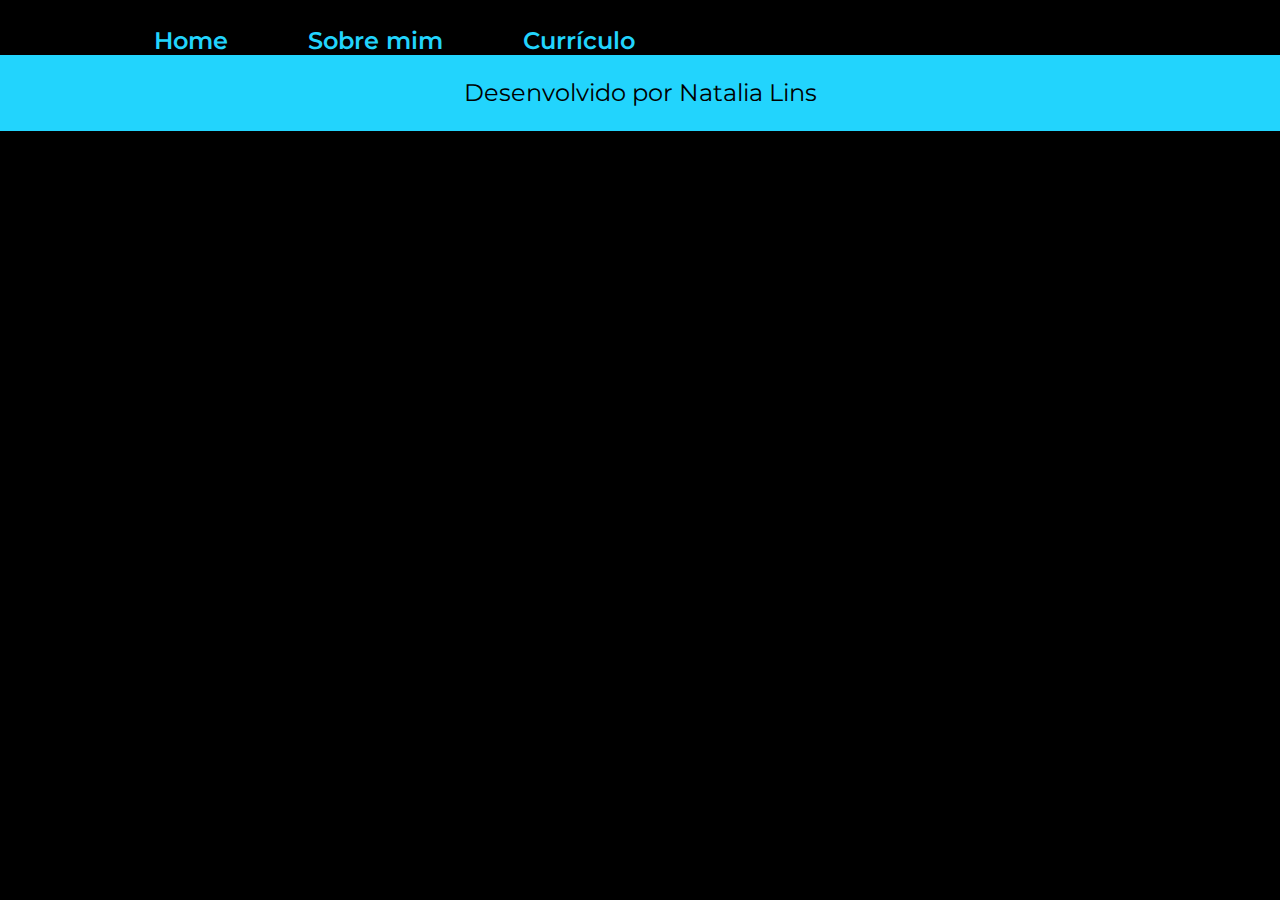
==== about.html @ 6e6d4805 "Adicionar navegação, header e footer" ====
<!DOCTYPE html>
<html lang="en">
<head>
    <meta charset="UTF-8">
    <meta name="viewport" content="width=device-width, initial-scale=1.0">
    <title>Sobre mim</title>
    <link rel="stylesheet" href="./styles/styles.css">
</head>
<body>
    <header class="cabecalho">
        <nav class="cabecalho__menu">
            <a class="cabecalho__menu__links" href="index.html">Home</a>
            <a class="cabecalho__menu__links"  href="about.html">Sobre mim</a>
            <a class="cabecalho__menu__links" href="curriculo.html">Currículo</a>
        </nav>
    </header>

    <main></main>

    <footer class="rodape">
        <p>Desenvolvido por Natalia Lins</p>
    </footer>
</body>
</html>
---- styles/styles.css ----
@import url('https://fonts.googleapis.com/css2?family=Krona+One&display=swap');
@import url('https://fonts.googleapis.com/css2?family=Montserrat:ital,wght@0,100..900;1,100..900&display=swap');

* {
    margin: 0;
    padding: 0;
}

body {
    box-sizing: border-box;
    background-color: black;
    color: #f6f6f6;
}

.cabecalho{
    padding: 2% 0% 0% 12%;
}

.cabecalho__menu{
    display: flex;
    gap: 80px;
}

.cabecalho__menu__links{
    font-family: "Montserrat", sans-serif;
    font-size: 24px;
    font-weight: 600;
    color: #22d4fd;
    text-decoration: none;
}

.apresentacao {
    padding: 5% 12%;
    display: flex;
    align-items: center;
    justify-content: space-between;
}

.apresentacao__conteudo{
    width: 615px;
    display: flex;
    flex-direction: column;
    gap: 40px;
}

.apresentacao__conteudo__titulo{
    font-size: 36px;
    font-family: "Krona One", sans-serif;
}

.titulo-destaque {
    color: #22d4fd;
}

.apresentacao__conteudo__texto{
    font-size: 24px;
    font-family: "Montserrat", sans-serif;
    font-weight: 400;
}

.apresentacao__conteudo__texto a{
    text-decoration: none;
    color: #22D4FD;
}

.apresentacao__links{
    display: flex;
    flex-direction: column;
    justify-content: space-between;
    align-items: center;
    gap: 32px;
}

.apresentacao__links__subtitulo{
    font-family: "Krona One", sans-serif;
    font-weight: 400;
    font-size: 24px;
}

.apresentacao__links__link{
    /* background-color: #22d4fd; */
    display: flex;
    justify-content: center;
    gap: 16px;
    width: 378px;
    text-align: center;
    border-radius: 8px;
    font-size: 24px;
    font-weight: 600;
    padding: 21.5px 0;
    text-decoration: none;
    color: #f6f6f6;
    border: 2px solid #22d4fd;
    font-family: "Montserrat", sans-serif;
}

.apresentacao__links__link:hover{
    background-color: #272727;
}

.rodape {
    color: #000;
    background-color: #22d4fd;
    padding: 23.74px;
    text-align: center;
    font-family: "Montserrat", sans-serif;
    font-size: 24px;
    font-weight: 400;
}
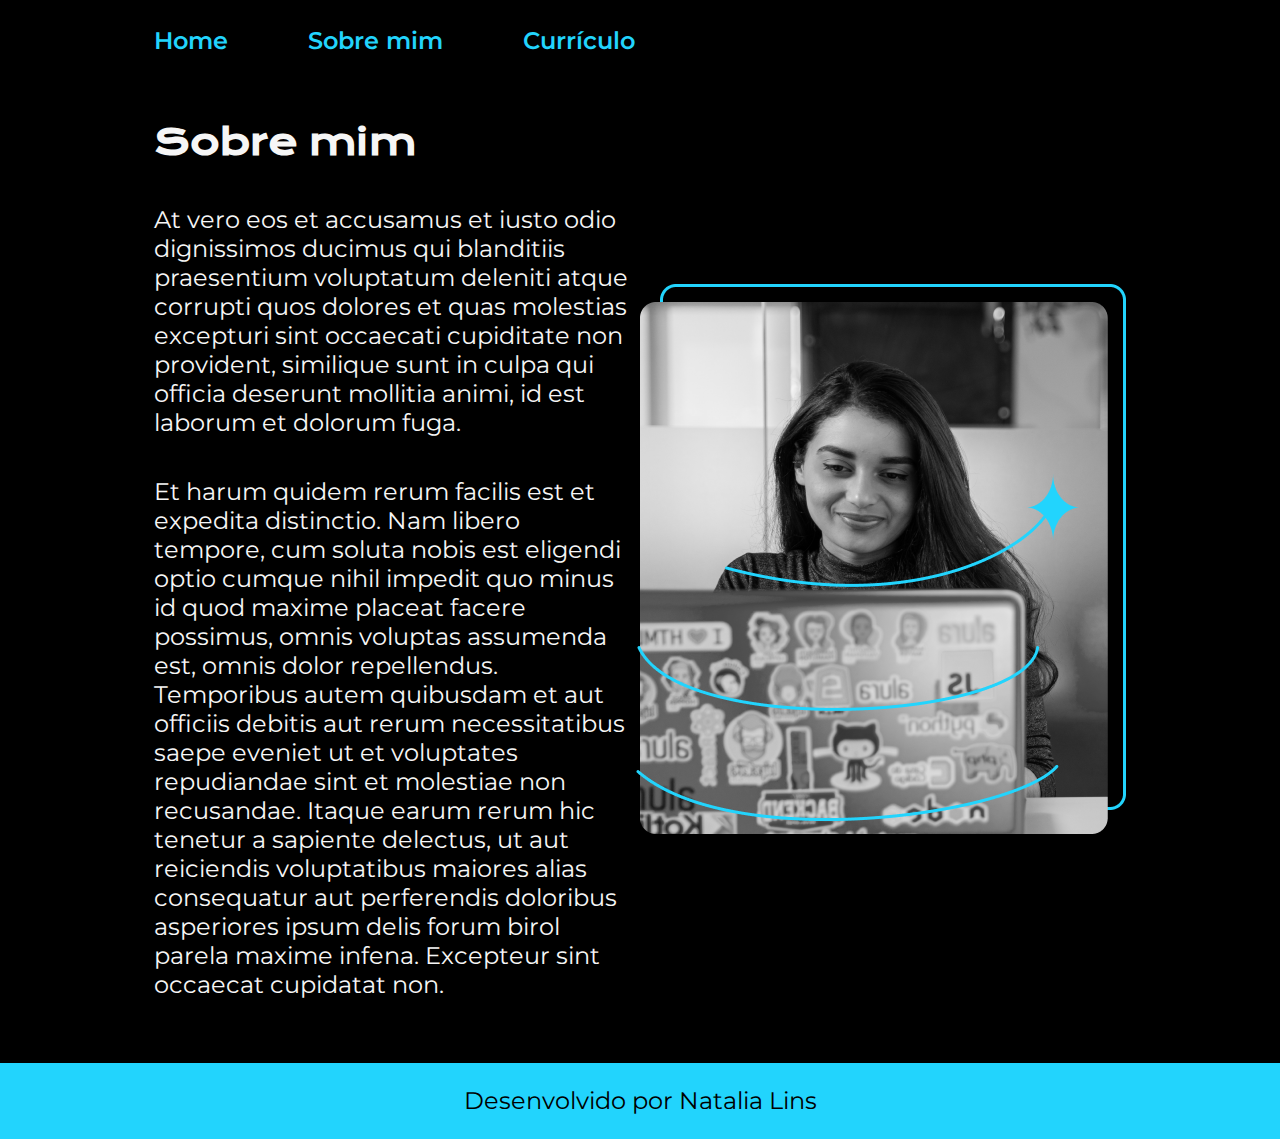
==== commit e135952b: "Criar variáveis CSS" ====
--- a/about.html
+++ b/about.html
@@ -15,7 +15,15 @@
         </nav>
     </header>
 
-    <main></main>
+    <main class="apresentacao">
+        <section class="apresentacao__conteudo">
+            <h1 class="apresentacao__conteudo__titulo">Sobre mim</h1>
+            <p class="apresentacao__conteudo__texto">At vero eos et accusamus et iusto odio dignissimos ducimus qui blanditiis praesentium voluptatum deleniti atque corrupti quos dolores et quas molestias excepturi sint occaecati cupiditate non provident, similique sunt in culpa qui officia deserunt mollitia animi, id est laborum et dolorum fuga.</p>
+            <p class="apresentacao__conteudo__texto">Et harum quidem rerum facilis est et expedita distinctio. Nam libero tempore, cum soluta nobis est eligendi optio cumque nihil impedit quo minus id quod maxime placeat facere possimus, omnis voluptas assumenda est, omnis dolor repellendus. Temporibus autem quibusdam et aut officiis debitis aut rerum necessitatibus saepe eveniet ut et voluptates repudiandae sint et molestiae non recusandae. Itaque earum rerum hic tenetur a sapiente delectus, ut aut reiciendis voluptatibus maiores alias consequatur aut perferendis doloribus asperiores ipsum delis forum birol parela maxime infena. Excepteur sint occaecat cupidatat non.
+            </p>
+        </section>
+        <img src="./assets/Imagem.png" alt="Imagem de Joana Santos">
+    </main>
 
     <footer class="rodape">
         <p>Desenvolvido por Natalia Lins</p>
--- a/styles/styles.css
+++ b/styles/styles.css
@@ -1,5 +1,15 @@
 @import url('https://fonts.googleapis.com/css2?family=Krona+One&display=swap');
 @import url('https://fonts.googleapis.com/css2?family=Montserrat:ital,wght@0,100..900;1,100..900&display=swap');
+
+:root {
+    --cor-primaria: #000000;
+    --cor-secundaria: #f6f6f6;
+    --cor-terciaria: #22d4fd;
+    --cor-hover: #272727;
+
+    --fonte-primaria: "Krona One", sans-serif;
+    --fonte-secundaria: "Montserrat", sans-serif;
+}
 
 * {
     margin: 0;
@@ -8,8 +18,8 @@
 
 body {
     box-sizing: border-box;
-    background-color: black;
-    color: #f6f6f6;
+    background-color: var(--cor-primaria);
+    color: var(--cor-secundaria);
 }
 
 .cabecalho{
@@ -22,10 +32,10 @@
 }
 
 .cabecalho__menu__links{
-    font-family: "Montserrat", sans-serif;
+    font-family: var(--fonte-secundaria);
     font-size: 24px;
     font-weight: 600;
-    color: #22d4fd;
+    color: var(--cor-terciaria);
     text-decoration: none;
 }
 
@@ -45,22 +55,22 @@
 
 .apresentacao__conteudo__titulo{
     font-size: 36px;
-    font-family: "Krona One", sans-serif;
+    font-family: var(--fonte-primaria);
 }
 
 .titulo-destaque {
-    color: #22d4fd;
+    color: var(--cor-terciaria);
 }
 
 .apresentacao__conteudo__texto{
     font-size: 24px;
-    font-family: "Montserrat", sans-serif;
+    font-family: var(--fonte-secundaria);
     font-weight: 400;
 }
 
 .apresentacao__conteudo__texto a{
     text-decoration: none;
-    color: #22D4FD;
+    color: var(--cor-terciaria);
 }
 
 .apresentacao__links{
@@ -72,13 +82,12 @@
 }
 
 .apresentacao__links__subtitulo{
-    font-family: "Krona One", sans-serif;
+    font-family: var(--fonte-primaria);
     font-weight: 400;
     font-size: 24px;
 }
 
 .apresentacao__links__link{
-    /* background-color: #22d4fd; */
     display: flex;
     justify-content: center;
     gap: 16px;
@@ -89,21 +98,21 @@
     font-weight: 600;
     padding: 21.5px 0;
     text-decoration: none;
-    color: #f6f6f6;
-    border: 2px solid #22d4fd;
-    font-family: "Montserrat", sans-serif;
+    color: var(--cor-secundaria);
+    border: 2px solid var(--cor-terciaria);
+    font-family: var(--fonte-secundaria);
 }
 
 .apresentacao__links__link:hover{
-    background-color: #272727;
+    background-color: var(--cor-hover);
 }
 
 .rodape {
-    color: #000;
-    background-color: #22d4fd;
+    color: var(--cor-primaria);
+    background-color: var(--cor-terciaria);
     padding: 23.74px;
     text-align: center;
-    font-family: "Montserrat", sans-serif;
+    font-family: var(--fonte-secundaria);
     font-size: 24px;
     font-weight: 400;
 }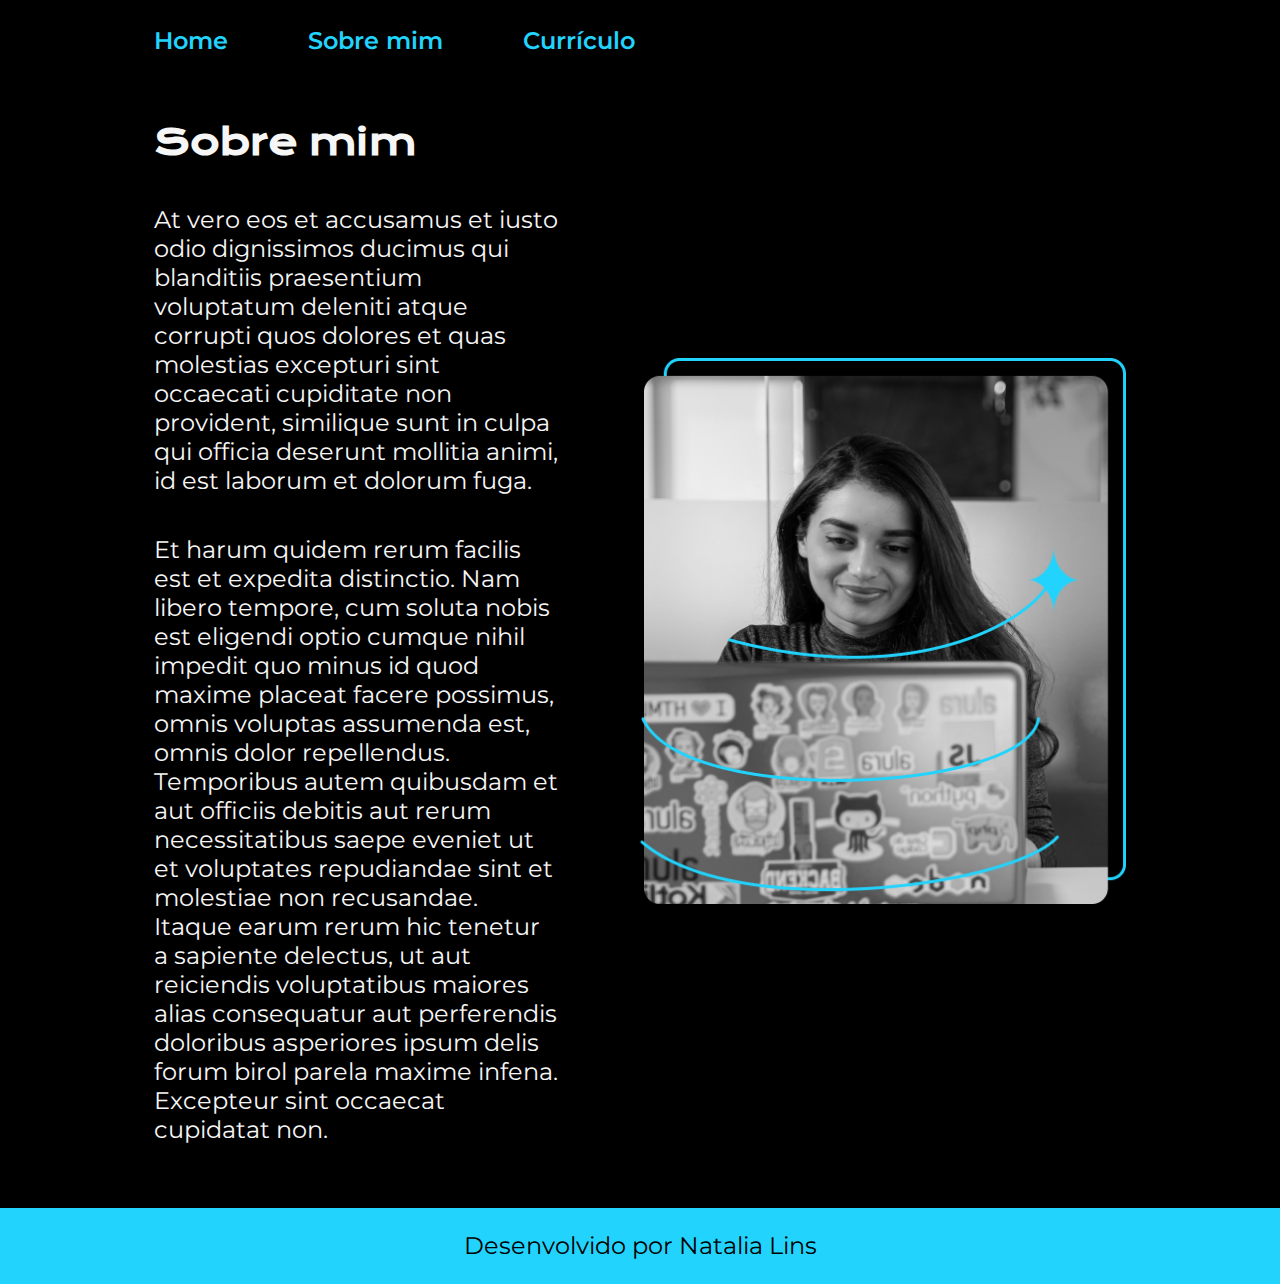
==== commit cc6ce2f2: "Adicionar responsividade" ====
--- a/about.html
+++ b/about.html
@@ -22,7 +22,7 @@
             <p class="apresentacao__conteudo__texto">Et harum quidem rerum facilis est et expedita distinctio. Nam libero tempore, cum soluta nobis est eligendi optio cumque nihil impedit quo minus id quod maxime placeat facere possimus, omnis voluptas assumenda est, omnis dolor repellendus. Temporibus autem quibusdam et aut officiis debitis aut rerum necessitatibus saepe eveniet ut et voluptates repudiandae sint et molestiae non recusandae. Itaque earum rerum hic tenetur a sapiente delectus, ut aut reiciendis voluptatibus maiores alias consequatur aut perferendis doloribus asperiores ipsum delis forum birol parela maxime infena. Excepteur sint occaecat cupidatat non.
             </p>
         </section>
-        <img src="./assets/Imagem.png" alt="Imagem de Joana Santos">
+        <img class="apresentacao__imagem" src="./assets/Imagem.png" alt="Imagem de Joana Santos">
     </main>
 
     <footer class="rodape">
--- a/styles/styles.css
+++ b/styles/styles.css
@@ -33,7 +33,7 @@
 
 .cabecalho__menu__links{
     font-family: var(--fonte-secundaria);
-    font-size: 24px;
+    font-size: 1.5rem;
     font-weight: 600;
     color: var(--cor-terciaria);
     text-decoration: none;
@@ -44,17 +44,22 @@
     display: flex;
     align-items: center;
     justify-content: space-between;
+    gap: 82px;
+}
+
+.apresentacao__imagem{
+    width: 50%;
 }
 
 .apresentacao__conteudo{
-    width: 615px;
+    width: 50%;
     display: flex;
     flex-direction: column;
     gap: 40px;
 }
 
 .apresentacao__conteudo__titulo{
-    font-size: 36px;
+    font-size: 2.25rem;
     font-family: var(--fonte-primaria);
 }
 
@@ -63,7 +68,7 @@
 }
 
 .apresentacao__conteudo__texto{
-    font-size: 24px;
+    font-size: 1.5rem;
     font-family: var(--fonte-secundaria);
     font-weight: 400;
 }
@@ -84,17 +89,17 @@
 .apresentacao__links__subtitulo{
     font-family: var(--fonte-primaria);
     font-weight: 400;
-    font-size: 24px;
+    font-size: 1.5rem;
 }
 
 .apresentacao__links__link{
     display: flex;
     justify-content: center;
     gap: 16px;
-    width: 378px;
+    width: 50%;
     text-align: center;
     border-radius: 8px;
-    font-size: 24px;
+    font-size: 1.5rem;
     font-weight: 600;
     padding: 21.5px 0;
     text-decoration: none;
@@ -113,6 +118,27 @@
     padding: 23.74px;
     text-align: center;
     font-family: var(--fonte-secundaria);
-    font-size: 24px;
+    font-size: 1.5rem;
     font-weight: 400;
+}
+
+@media (max-width: 1200px){
+
+    .cabecalho{
+        padding: 10%;
+    }
+
+    .cabecalho__menu{
+        justify-content: center;
+    }
+
+    .apresentacao{
+        flex-direction: column-reverse;
+        padding: 5%;
+    }
+
+    .apresentacao__conteudo{
+        width: auto;
+    }
+
 }